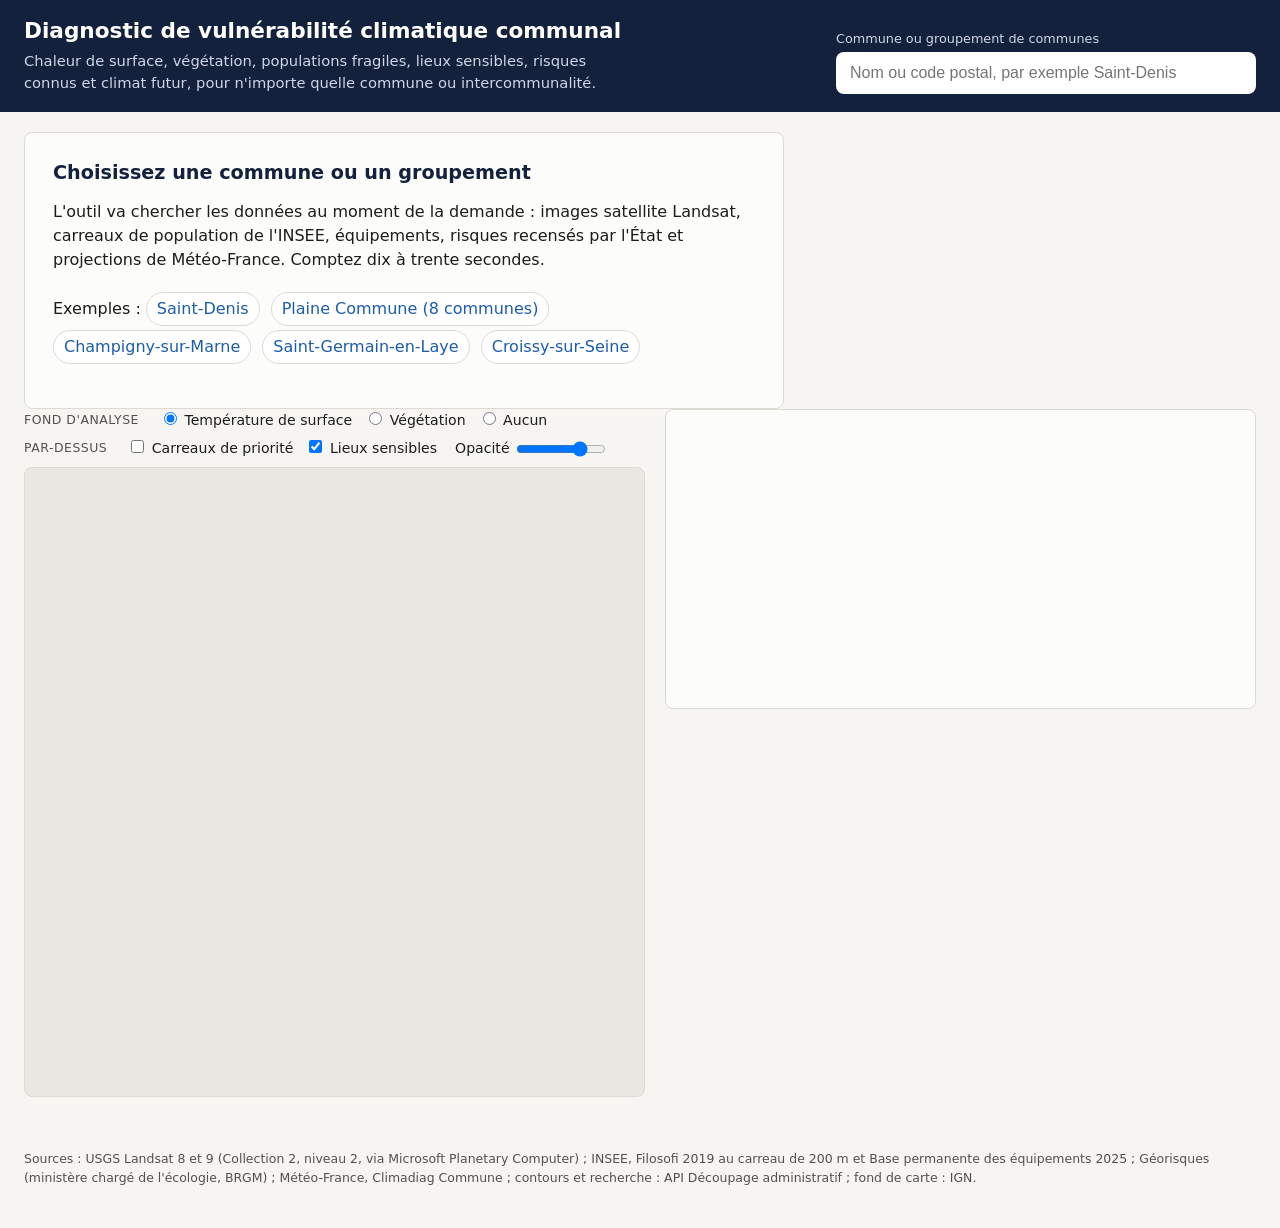
==== docs/index.html @ 37da2194 "Diagnostic de vulnérabilité climatique communal : site statique pour toute commune ou intercommunali" ====
<!doctype html>
<html lang="fr">
<head>
<meta charset="utf-8">
<meta name="viewport" content="width=device-width, initial-scale=1">
<title>Diagnostic de vulnérabilité climatique communal</title>
<meta name="description" content="Tapez le nom d'une commune : carte et fiche croisant chaleur de surface, végétation, populations fragiles, lieux sensibles, risques connus et climat futur.">
<link rel="icon" href="data:image/svg+xml,%3Csvg xmlns='http://www.w3.org/2000/svg' viewBox='0 0 32 32'%3E%3Crect width='32' height='32' rx='6' fill='%2314213d'/%3E%3Ccircle cx='16' cy='16' r='7' fill='%23e5806f'/%3E%3C/svg%3E">
<link rel="stylesheet" href="vendor/leaflet.css">
<link rel="stylesheet" href="style.css">
</head>
<body>

<header class="bandeau">
  <div class="bandeau-titre">
    <h1>Diagnostic de vulnérabilité climatique communal</h1>
    <p>Chaleur de surface, végétation, populations fragiles, lieux sensibles, risques connus et climat futur, pour n'importe quelle commune ou intercommunalité.</p>
  </div>
  <form class="recherche" id="recherche" autocomplete="off" role="search">
    <label for="champ">Commune ou groupement de communes</label>
    <div class="recherche-champ">
      <input id="champ" type="search" placeholder="Nom ou code postal, par exemple Saint-Denis" aria-controls="propositions" aria-autocomplete="list">
      <ul id="propositions" class="propositions" role="listbox" hidden></ul>
    </div>
  </form>
</header>

<main>
  <section class="accueil" id="accueil">
    <h2>Choisissez une commune ou un groupement</h2>
    <p>L'outil va chercher les données au moment de la demande : images satellite Landsat, carreaux de population de l'INSEE, équipements, risques recensés par l'État et projections de Météo-France. Comptez dix à trente secondes.</p>
    <p class="exemples">Exemples :
      <a href="#93066">Saint-Denis</a>
      <a href="#g200057867">Plaine Commune (8 communes)</a>
      <a href="#94017">Champigny-sur-Marne</a>
      <a href="#78551">Saint-Germain-en-Laye</a>
      <a href="#78190">Croissy-sur-Seine</a>
    </p>
  </section>

  <section class="resultat" id="resultat" hidden>
    <div class="colonne-carte">
      <div class="carte-outils" id="carte-outils">
        <fieldset>
          <legend>Fond d'analyse</legend>
          <label><input type="radio" name="fond" value="lst" checked> Température de surface</label>
          <label><input type="radio" name="fond" value="ndvi"> Végétation</label>
          <label><input type="radio" name="fond" value="aucun"> Aucun</label>
        </fieldset>
        <fieldset>
          <legend>Par-dessus</legend>
          <label><input type="checkbox" id="voir-carreaux"> Carreaux de priorité</label>
          <label><input type="checkbox" id="voir-sites" checked> Lieux sensibles</label>
        </fieldset>
        <label class="opacite">Opacité <input type="range" id="opacite" min="20" max="100" value="80"></label>
      </div>
      <div id="carte" class="carte"></div>
      <div class="legende" id="legende"></div>
    </div>

    <article class="fiche" id="fiche">
      <div class="etat" id="etat" aria-live="polite"></div>
      <div id="fiche-contenu"></div>
    </article>
  </section>
</main>

<footer class="pied">
  <p>Sources : USGS Landsat 8 et 9 (Collection 2, niveau 2, via Microsoft Planetary Computer) ; INSEE, Filosofi 2019 au carreau de 200 m et Base permanente des équipements 2025 ; Géorisques (ministère chargé de l'écologie, BRGM) ; Météo-France, Climadiag Commune ; contours et recherche : API Découpage administratif ; fond de carte : IGN.</p>
</footer>

<script src="vendor/leaflet.js"></script>
<script src="vendor/proj4.js"></script>
<script src="vendor/geotiff.js"></script>
<script src="app.js"></script>
</body>
</html>
---- docs/vendor/leaflet.css ----
/* required styles */

.leaflet-pane,
.leaflet-tile,
.leaflet-marker-icon,
.leaflet-marker-shadow,
.leaflet-tile-container,
.leaflet-pane > svg,
.leaflet-pane > canvas,
.leaflet-zoom-box,
.leaflet-image-layer,
.leaflet-layer {
	position: absolute;
	left: 0;
	top: 0;
	}
.leaflet-container {
	overflow: hidden;
	}
.leaflet-tile,
.leaflet-marker-icon,
.leaflet-marker-shadow {
	-webkit-user-select: none;
	   -moz-user-select: none;
	        user-select: none;
	  -webkit-user-drag: none;
	}
/* Prevents IE11 from highlighting tiles in blue */
.leaflet-tile::selection {
	background: transparent;
}
/* Safari renders non-retina tile on retina better with this, but Chrome is worse */
.leaflet-safari .leaflet-tile {
	image-rendering: -webkit-optimize-contrast;
	}
/* hack that prevents hw layers "stretching" when loading new tiles */
.leaflet-safari .leaflet-tile-container {
	width: 1600px;
	height: 1600px;
	-webkit-transform-origin: 0 0;
	}
.leaflet-marker-icon,
.leaflet-marker-shadow {
	display: block;
	}
/* .leaflet-container svg: reset svg max-width decleration shipped in Joomla! (joomla.org) 3.x */
/* .leaflet-container img: map is broken in FF if you have max-width: 100% on tiles */
.leaflet-container .leaflet-overlay-pane svg {
	max-width: none !important;
	max-height: none !important;
	}
.leaflet-container .leaflet-marker-pane img,
.leaflet-container .leaflet-shadow-pane img,
.leaflet-container .leaflet-tile-pane img,
.leaflet-container img.leaflet-image-layer,
.leaflet-container .leaflet-tile {
	max-width: none !important;
	max-height: none !important;
	width: auto;
	padding: 0;
	}

.leaflet-container img.leaflet-tile {
	/* See: https://bugs.chromium.org/p/chromium/issues/detail?id=600120 */
	mix-blend-mode: plus-lighter;
}

.leaflet-container.leaflet-touch-zoom {
	-ms-touch-action: pan-x pan-y;
	touch-action: pan-x pan-y;
	}
.leaflet-container.leaflet-touch-drag {
	-ms-touch-action: pinch-zoom;
	/* Fallback for FF which doesn't support pinch-zoom */
	touch-action: none;
	touch-action: pinch-zoom;
}
.leaflet-container.leaflet-touch-drag.leaflet-touch-zoom {
	-ms-touch-action: none;
	touch-action: none;
}
.leaflet-container {
	-webkit-tap-highlight-color: transparent;
}
.leaflet-container a {
	-webkit-tap-highlight-color: rgba(51, 181, 229, 0.4);
}
.leaflet-tile {
	filter: inherit;
	visibility: hidden;
	}
.leaflet-tile-loaded {
	visibility: inherit;
	}
.leaflet-zoom-box {
	width: 0;
	height: 0;
	-moz-box-sizing: border-box;
	     box-sizing: border-box;
	z-index: 800;
	}
/* workaround for https://bugzilla.mozilla.org/show_bug.cgi?id=888319 */
.leaflet-overlay-pane svg {
	-moz-user-select: none;
	}

.leaflet-pane         { z-index: 400; }

.leaflet-tile-pane    { z-index: 200; }
.leaflet-overlay-pane { z-index: 400; }
.leaflet-shadow-pane  { z-index: 500; }
.leaflet-marker-pane  { z-index: 600; }
.leaflet-tooltip-pane   { z-index: 650; }
.leaflet-popup-pane   { z-index: 700; }

.leaflet-map-pane canvas { z-index: 100; }
.leaflet-map-pane svg    { z-index: 200; }

.leaflet-vml-shape {
	width: 1px;
	height: 1px;
	}
.lvml {
	behavior: url(#default#VML);
	display: inline-block;
	position: absolute;
	}


/* control positioning */

.leaflet-control {
	position: relative;
	z-index: 800;
	pointer-events: visiblePainted; /* IE 9-10 doesn't have auto */
	pointer-events: auto;
	}
.leaflet-top,
.leaflet-bottom {
	position: absolute;
	z-index: 1000;
	pointer-events: none;
	}
.leaflet-top {
	top: 0;
	}
.leaflet-right {
	right: 0;
	}
.leaflet-bottom {
	bottom: 0;
	}
.leaflet-left {
	left: 0;
	}
.leaflet-control {
	float: left;
	clear: both;
	}
.leaflet-right .leaflet-control {
	float: right;
	}
.leaflet-top .leaflet-control {
	margin-top: 10px;
	}
.leaflet-bottom .leaflet-control {
	margin-bottom: 10px;
	}
.leaflet-left .leaflet-control {
	margin-left: 10px;
	}
.leaflet-right .leaflet-control {
	margin-right: 10px;
	}


/* zoom and fade animations */

.leaflet-fade-anim .leaflet-popup {
	opacity: 0;
	-webkit-transition: opacity 0.2s linear;
	   -moz-transition: opacity 0.2s linear;
	        transition: opacity 0.2s linear;
	}
.leaflet-fade-anim .leaflet-map-pane .leaflet-popup {
	opacity: 1;
	}
.leaflet-zoom-animated {
	-webkit-transform-origin: 0 0;
	    -ms-transform-origin: 0 0;
	        transform-origin: 0 0;
	}
svg.leaflet-zoom-animated {
	will-change: transform;
}

.leaflet-zoom-anim .leaflet-zoom-animated {
	-webkit-transition: -webkit-transform 0.25s cubic-bezier(0,0,0.25,1);
	   -moz-transition:    -moz-transform 0.25s cubic-bezier(0,0,0.25,1);
	        transition:         transform 0.25s cubic-bezier(0,0,0.25,1);
	}
.leaflet-zoom-anim .leaflet-tile,
.leaflet-pan-anim .leaflet-tile {
	-webkit-transition: none;
	   -moz-transition: none;
	        transition: none;
	}

.leaflet-zoom-anim .leaflet-zoom-hide {
	visibility: hidden;
	}


/* cursors */

.leaflet-interactive {
	cursor: pointer;
	}
.leaflet-grab {
	cursor: -webkit-grab;
	cursor:    -moz-grab;
	cursor:         grab;
	}
.leaflet-crosshair,
.leaflet-crosshair .leaflet-interactive {
	cursor: crosshair;
	}
.leaflet-popup-pane,
.leaflet-control {
	cursor: auto;
	}
.leaflet-dragging .leaflet-grab,
.leaflet-dragging .leaflet-grab .leaflet-interactive,
.leaflet-dragging .leaflet-marker-draggable {
	cursor: move;
	cursor: -webkit-grabbing;
	cursor:    -moz-grabbing;
	cursor:         grabbing;
	}

/* marker & overlays interactivity */
.leaflet-marker-icon,
.leaflet-marker-shadow,
.leaflet-image-layer,
.leaflet-pane > svg path,
.leaflet-tile-container {
	pointer-events: none;
	}

.leaflet-marker-icon.leaflet-interactive,
.leaflet-image-layer.leaflet-interactive,
.leaflet-pane > svg path.leaflet-interactive,
svg.leaflet-image-layer.leaflet-interactive path {
	pointer-events: visiblePainted; /* IE 9-10 doesn't have auto */
	pointer-events: auto;
	}

/* visual tweaks */

.leaflet-container {
	background: #ddd;
	outline-offset: 1px;
	}
.leaflet-container a {
	color: #0078A8;
	}
.leaflet-zoom-box {
	border: 2px dotted #38f;
	background: rgba(255,255,255,0.5);
	}


/* general typography */
.leaflet-container {
	font-family: "Helvetica Neue", Arial, Helvetica, sans-serif;
	font-size: 12px;
	font-size: 0.75rem;
	line-height: 1.5;
	}


/* general toolbar styles */

.leaflet-bar {
	box-shadow: 0 1px 5px rgba(0,0,0,0.65);
	border-radius: 4px;
	}
.leaflet-bar a {
	background-color: #fff;
	border-bottom: 1px solid #ccc;
	width: 26px;
	height: 26px;
	line-height: 26px;
	display: block;
	text-align: center;
	text-decoration: none;
	color: black;
	}
.leaflet-bar a,
.leaflet-control-layers-toggle {
	background-position: 50% 50%;
	background-repeat: no-repeat;
	display: block;
	}
.leaflet-bar a:hover,
.leaflet-bar a:focus {
	background-color: #f4f4f4;
	}
.leaflet-bar a:first-child {
	border-top-left-radius: 4px;
	border-top-right-radius: 4px;
	}
.leaflet-bar a:last-child {
	border-bottom-left-radius: 4px;
	border-bottom-right-radius: 4px;
	border-bottom: none;
	}
.leaflet-bar a.leaflet-disabled {
	cursor: default;
	background-color: #f4f4f4;
	color: #bbb;
	}

.leaflet-touch .leaflet-bar a {
	width: 30px;
	height: 30px;
	line-height: 30px;
	}
.leaflet-touch .leaflet-bar a:first-child {
	border-top-left-radius: 2px;
	border-top-right-radius: 2px;
	}
.leaflet-touch .leaflet-bar a:last-child {
	border-bottom-left-radius: 2px;
	border-bottom-right-radius: 2px;
	}

/* zoom control */

.leaflet-control-zoom-in,
.leaflet-control-zoom-out {
	font: bold 18px 'Lucida Console', Monaco, monospace;
	text-indent: 1px;
	}

.leaflet-touch .leaflet-control-zoom-in, .leaflet-touch .leaflet-control-zoom-out  {
	font-size: 22px;
	}


/* layers control */

.leaflet-control-layers {
	box-shadow: 0 1px 5px rgba(0,0,0,0.4);
	background: #fff;
	border-radius: 5px;
	}
.leaflet-control-layers-toggle {
	background-image: url(images/layers.png);
	width: 36px;
	height: 36px;
	}
.leaflet-retina .leaflet-control-layers-toggle {
	background-image: url(images/layers-2x.png);
	background-size: 26px 26px;
	}
.leaflet-touch .leaflet-control-layers-toggle {
	width: 44px;
	height: 44px;
	}
.leaflet-control-layers .leaflet-control-layers-list,
.leaflet-control-layers-expanded .leaflet-control-layers-toggle {
	display: none;
	}
.leaflet-control-layers-expanded .leaflet-control-layers-list {
	display: block;
	position: relative;
	}
.leaflet-control-layers-expanded {
	padding: 6px 10px 6px 6px;
	color: #333;
	background: #fff;
	}
.leaflet-control-layers-scrollbar {
	overflow-y: scroll;
	overflow-x: hidden;
	padding-right: 5px;
	}
.leaflet-control-layers-selector {
	margin-top: 2px;
	position: relative;
	top: 1px;
	}
.leaflet-control-layers label {
	display: block;
	font-size: 13px;
	font-size: 1.08333em;
	}
.leaflet-control-layers-separator {
	height: 0;
	border-top: 1px solid #ddd;
	margin: 5px -10px 5px -6px;
	}

/* Default icon URLs */
.leaflet-default-icon-path { /* used only in path-guessing heuristic, see L.Icon.Default */
	background-image: url(images/marker-icon.png);
	}


/* attribution and scale controls */

.leaflet-container .leaflet-control-attribution {
	background: #fff;
	background: rgba(255, 255, 255, 0.8);
	margin: 0;
	}
.leaflet-control-attribution,
.leaflet-control-scale-line {
	padding: 0 5px;
	color: #333;
	line-height: 1.4;
	}
.leaflet-control-attribution a {
	text-decoration: none;
	}
.leaflet-control-attribution a:hover,
.leaflet-control-attribution a:focus {
	text-decoration: underline;
	}
.leaflet-attribution-flag {
	display: inline !important;
	vertical-align: baseline !important;
	width: 1em;
	height: 0.6669em;
	}
.leaflet-left .leaflet-control-scale {
	margin-left: 5px;
	}
.leaflet-bottom .leaflet-control-scale {
	margin-bottom: 5px;
	}
.leaflet-control-scale-line {
	border: 2px solid #777;
	border-top: none;
	line-height: 1.1;
	padding: 2px 5px 1px;
	white-space: nowrap;
	-moz-box-sizing: border-box;
	     box-sizing: border-box;
	background: rgba(255, 255, 255, 0.8);
	text-shadow: 1px 1px #fff;
	}
.leaflet-control-scale-line:not(:first-child) {
	border-top: 2px solid #777;
	border-bottom: none;
	margin-top: -2px;
	}
.leaflet-control-scale-line:not(:first-child):not(:last-child) {
	border-bottom: 2px solid #777;
	}

.leaflet-touch .leaflet-control-attribution,
.leaflet-touch .leaflet-control-layers,
.leaflet-touch .leaflet-bar {
	box-shadow: none;
	}
.leaflet-touch .leaflet-control-layers,
.leaflet-touch .leaflet-bar {
	border: 2px solid rgba(0,0,0,0.2);
	background-clip: padding-box;
	}


/* popup */

.leaflet-popup {
	position: absolute;
	text-align: center;
	margin-bottom: 20px;
	}
.leaflet-popup-content-wrapper {
	padding: 1px;
	text-align: left;
	border-radius: 12px;
	}
.leaflet-popup-content {
	margin: 13px 24px 13px 20px;
	line-height: 1.3;
	font-size: 13px;
	font-size: 1.08333em;
	min-height: 1px;
	}
.leaflet-popup-content p {
	margin: 17px 0;
	margin: 1.3em 0;
	}
.leaflet-popup-tip-container {
	width: 40px;
	height: 20px;
	position: absolute;
	left: 50%;
	margin-top: -1px;
	margin-left: -20px;
	overflow: hidden;
	pointer-events: none;
	}
.leaflet-popup-tip {
	width: 17px;
	height: 17px;
	padding: 1px;

	margin: -10px auto 0;
	pointer-events: auto;

	-webkit-transform: rotate(45deg);
	   -moz-transform: rotate(45deg);
	    -ms-transform: rotate(45deg);
	        transform: rotate(45deg);
	}
.leaflet-popup-content-wrapper,
.leaflet-popup-tip {
	background: white;
	color: #333;
	box-shadow: 0 3px 14px rgba(0,0,0,0.4);
	}
.leaflet-container a.leaflet-popup-close-button {
	position: absolute;
	top: 0;
	right: 0;
	border: none;
	text-align: center;
	width: 24px;
	height: 24px;
	font: 16px/24px Tahoma, Verdana, sans-serif;
	color: #757575;
	text-decoration: none;
	background: transparent;
	}
.leaflet-container a.leaflet-popup-close-button:hover,
.leaflet-container a.leaflet-popup-close-button:focus {
	color: #585858;
	}
.leaflet-popup-scrolled {
	overflow: auto;
	}

.leaflet-oldie .leaflet-popup-content-wrapper {
	-ms-zoom: 1;
	}
.leaflet-oldie .leaflet-popup-tip {
	width: 24px;
	margin: 0 auto;

	-ms-filter: "progid:DXImageTransform.Microsoft.Matrix(M11=0.70710678, M12=0.70710678, M21=-0.70710678, M22=0.70710678)";
	filter: progid:DXImageTransform.Microsoft.Matrix(M11=0.70710678, M12=0.70710678, M21=-0.70710678, M22=0.70710678);
	}

.leaflet-oldie .leaflet-control-zoom,
.leaflet-oldie .leaflet-control-layers,
.leaflet-oldie .leaflet-popup-content-wrapper,
.leaflet-oldie .leaflet-popup-tip {
	border: 1px solid #999;
	}


/* div icon */

.leaflet-div-icon {
	background: #fff;
	border: 1px solid #666;
	}


/* Tooltip */
/* Base styles for the element that has a tooltip */
.leaflet-tooltip {
	position: absolute;
	padding: 6px;
	background-color: #fff;
	border: 1px solid #fff;
	border-radius: 3px;
	color: #222;
	white-space: nowrap;
	-webkit-user-select: none;
	-moz-user-select: none;
	-ms-user-select: none;
	user-select: none;
	pointer-events: none;
	box-shadow: 0 1px 3px rgba(0,0,0,0.4);
	}
.leaflet-tooltip.leaflet-interactive {
	cursor: pointer;
	pointer-events: auto;
	}
.leaflet-tooltip-top:before,
.leaflet-tooltip-bottom:before,
.leaflet-tooltip-left:before,
.leaflet-tooltip-right:before {
	position: absolute;
	pointer-events: none;
	border: 6px solid transparent;
	background: transparent;
	content: "";
	}

/* Directions */

.leaflet-tooltip-bottom {
	margin-top: 6px;
}
.leaflet-tooltip-top {
	margin-top: -6px;
}
.leaflet-tooltip-bottom:before,
.leaflet-tooltip-top:before {
	left: 50%;
	margin-left: -6px;
	}
.leaflet-tooltip-top:before {
	bottom: 0;
	margin-bottom: -12px;
	border-top-color: #fff;
	}
.leaflet-tooltip-bottom:before {
	top: 0;
	margin-top: -12px;
	margin-left: -6px;
	border-bottom-color: #fff;
	}
.leaflet-tooltip-left {
	margin-left: -6px;
}
.leaflet-tooltip-right {
	margin-left: 6px;
}
.leaflet-tooltip-left:before,
.leaflet-tooltip-right:before {
	top: 50%;
	margin-top: -6px;
	}
.leaflet-tooltip-left:before {
	right: 0;
	margin-right: -12px;
	border-left-color: #fff;
	}
.leaflet-tooltip-right:before {
	left: 0;
	margin-left: -12px;
	border-right-color: #fff;
	}

/* Printing */

@media print {
	/* Prevent printers from removing background-images of controls. */
	.leaflet-control {
		-webkit-print-color-adjust: exact;
		print-color-adjust: exact;
		}
	}
---- docs/style.css ----
:root {
  --fond: #f6f5f1;
  --surface: #fcfcfb;
  --encre: #14213d;
  --texte: #1c1c1a;
  --texte-2: #52514e;
  --trait: #dcdad3;
  --accent: #1c5cab;
  --alerte: #a33a12;
  --rayon: 8px;
}

* { box-sizing: border-box; }
html { font-size: 16px; }
body {
  margin: 0;
  background: var(--fond);
  color: var(--texte);
  font-family: "Segoe UI", system-ui, -apple-system, Roboto, "Helvetica Neue", Arial, sans-serif;
  line-height: 1.5;
}
h1, h2, h3 { color: var(--encre); line-height: 1.2; margin: 0; }
a { color: var(--accent); }

.bandeau {
  background: var(--encre);
  color: #fff;
  padding: 18px 24px;
  display: grid;
  grid-template-columns: minmax(0, 1fr) minmax(280px, 420px);
  gap: 20px;
  align-items: end;
}
.bandeau h1 { color: #fff; font-size: 1.35rem; }
.bandeau p { margin: 6px 0 0; color: #cfd6e6; font-size: .92rem; max-width: 62ch; }
.recherche label { display: block; font-size: .8rem; color: #cfd6e6; margin-bottom: 4px; }
.recherche-champ { position: relative; }
.recherche input {
  width: 100%; padding: 10px 12px; font-size: 1rem;
  border: 2px solid transparent; border-radius: var(--rayon); background: #fff; color: var(--texte);
}
.recherche input:focus { outline: none; border-color: #86b6ef; }
.propositions {
  position: absolute; z-index: 1200; left: 0; right: 0; top: calc(100% + 4px);
  margin: 0; padding: 4px; list-style: none;
  background: #fff; color: var(--texte); border: 1px solid var(--trait); border-radius: var(--rayon);
  box-shadow: 0 8px 24px rgba(20, 33, 61, .18); max-height: 320px; overflow: auto;
}
.propositions li { padding: 8px 10px; border-radius: 6px; cursor: pointer; display: flex; justify-content: space-between; gap: 12px; }
.propositions li small { color: var(--texte-2); white-space: nowrap; }
.propositions li[aria-selected="true"], .propositions li:hover { background: #e7eefb; }

main { padding: 20px 24px 32px; max-width: 1500px; margin: 0 auto; }
.accueil { background: var(--surface); border: 1px solid var(--trait); border-radius: var(--rayon); padding: 28px; max-width: 760px; }
.accueil h2 { font-size: 1.2rem; margin-bottom: 8px; }
.exemples a { display: inline-block; margin: 4px 6px 0 0; padding: 4px 10px; border: 1px solid var(--trait); border-radius: 999px; text-decoration: none; background: #fff; }
.exemples a:hover { border-color: var(--accent); }

.resultat { display: grid; grid-template-columns: minmax(0, 1.05fr) minmax(0, 1fr); gap: 20px; align-items: start; }
.colonne-carte { position: sticky; top: 12px; }
.carte { height: min(70vh, 720px); min-height: 380px; border: 1px solid var(--trait); border-radius: var(--rayon); background: #e9e7e1; }
.carte-outils { display: flex; flex-wrap: wrap; gap: 6px 18px; align-items: center; margin-bottom: 8px; font-size: .88rem; }
.carte-outils fieldset { border: 0; margin: 0; padding: 0; display: flex; flex-wrap: wrap; gap: 4px 12px; align-items: center; }
.carte-outils legend { float: left; margin-right: 8px; padding: 0; color: var(--texte-2); font-size: .78rem; text-transform: uppercase; letter-spacing: .04em; }
.carte-outils label { white-space: nowrap; }
.opacite input { vertical-align: middle; width: 90px; }

.legende { display: flex; flex-wrap: wrap; gap: 8px 24px; margin-top: 8px; font-size: .8rem; color: var(--texte-2); }
.legende .bloc { min-width: 200px; }
.legende .titre { color: var(--texte); font-weight: 600; margin-bottom: 3px; }
.legende .rampe { height: 10px; border-radius: 3px; border: 1px solid var(--trait); }
.legende .bornes { display: flex; justify-content: space-between; margin-top: 2px; }
.legende .classes { display: flex; gap: 2px; }
.legende .classes span { flex: 1; height: 10px; border-radius: 2px; }
.legende .puces { display: flex; gap: 12px; flex-wrap: wrap; align-items: center; }
.puce { display: inline-flex; align-items: center; justify-content: center; width: 18px; height: 18px; border-radius: 50%; background: var(--encre); color: #fff; font-size: 10px; font-weight: 700; border: 2px solid #fff; box-shadow: 0 0 0 1px rgba(20,33,61,.45); }
.puce.creche { border-radius: 4px; }
.puce.ehpad { border-radius: 50% 50% 4px 4px; }
.puce.chaud { background: var(--alerte); }
.leaflet-div-icon.site { background: none; border: 0; }

.fiche { background: var(--surface); border: 1px solid var(--trait); border-radius: var(--rayon); padding: 22px 24px; min-height: 300px; }
.fiche h2 { font-size: 1.45rem; }
.fiche h3 { font-size: 1.02rem; margin: 26px 0 8px; padding-top: 16px; border-top: 1px solid var(--trait); }
.fiche .sous-titre { color: var(--texte-2); margin: 4px 0 0; font-size: .92rem; }
.fiche p { margin: 8px 0; }
.fiche .note { color: var(--texte-2); font-size: .85rem; }
.fiche .actions { display: flex; flex-wrap: wrap; gap: 8px; margin-top: 14px; }
button, .bouton {
  font: inherit; font-size: .88rem; padding: 7px 12px; border-radius: 6px; cursor: pointer;
  border: 1px solid var(--trait); background: #fff; color: var(--encre); text-decoration: none;
}
button:hover, .bouton:hover { border-color: var(--accent); }
button:focus-visible, a:focus-visible, input:focus-visible { outline: 2px solid var(--accent); outline-offset: 2px; }

.etat { font-size: .9rem; color: var(--texte-2); }
.etat ul { list-style: none; margin: 0 0 12px; padding: 10px 12px; background: #f1f0eb; border-radius: 6px; }
.etat li::before { content: "… "; }
.etat li.ok::before { content: "✓ "; color: #167048; }
.etat li.ko::before { content: "✗ "; color: var(--alerte); }
.etat li.ko { color: var(--alerte); }

.tuiles { display: grid; grid-template-columns: repeat(auto-fit, minmax(150px, 1fr)); gap: 10px; margin: 12px 0; }
.tuile { border: 1px solid var(--trait); border-radius: 6px; padding: 10px 12px; background: #fff; }
.tuile .valeur { font-size: 1.5rem; font-weight: 650; color: var(--encre); line-height: 1.15; }
.tuile .libelle { font-size: .8rem; color: var(--texte-2); margin-top: 2px; }

table { border-collapse: collapse; width: 100%; font-size: .86rem; margin: 8px 0; }
th, td { text-align: left; padding: 5px 8px; border-bottom: 1px solid var(--trait); vertical-align: top; }
th { font-weight: 600; color: var(--texte-2); font-size: .78rem; }
td.n, th.n { text-align: right; font-variant-numeric: tabular-nums; white-space: nowrap; }
td .fourchette { color: var(--texte-2); font-size: .76rem; display: block; }
.defile { max-height: 330px; overflow: auto; border: 1px solid var(--trait); border-radius: 6px; }
.defile table { margin: 0; }
.defile th { position: sticky; top: 0; background: #f1f0eb; }
.etiquette { display: inline-block; padding: 1px 7px; border-radius: 999px; font-size: .74rem; border: 1px solid var(--trait); background: #fff; white-space: nowrap; }
.etiquette.chaud { border-color: var(--alerte); color: var(--alerte); }
.liste-risques { display: flex; flex-wrap: wrap; gap: 6px; padding: 0; margin: 8px 0; list-style: none; }
.liste-risques li { border: 1px solid var(--trait); border-radius: 6px; padding: 3px 9px; font-size: .84rem; background: #fff; }

.tridents { display: grid; grid-template-columns: repeat(auto-fit, minmax(190px, 1fr)); gap: 10px; margin: 10px 0; }
.trident { border: 1px solid var(--trait); border-radius: 6px; padding: 10px; background: #fff; }
.trident .titre { font-size: .8rem; font-weight: 600; min-height: 2.4em; }
.trident svg { width: 100%; height: auto; display: block; }
.trident text { font-size: 11px; fill: var(--texte-2); font-family: inherit; }
.trident text.val { fill: var(--texte); font-weight: 600; }

.infobulle { font-size: .8rem; line-height: 1.35; }
.infobulle b { color: var(--encre); }

.pied { padding: 0 24px 28px; max-width: 1500px; margin: 0 auto; color: var(--texte-2); font-size: .78rem; }

@media (max-width: 980px) {
  .bandeau { grid-template-columns: 1fr; }
  .resultat { grid-template-columns: 1fr; }
  .colonne-carte { position: static; }
  .carte { height: 60vh; }
  main { padding: 14px 16px 24px; }
  .bandeau, .pied { padding-left: 16px; padding-right: 16px; }
}

@media print {
  body { background: #fff; }
  .recherche, .carte-outils, .actions, .etat, .leaflet-control-container { display: none !important; }
  .bandeau { background: #fff; color: #000; padding: 0 0 8px; display: block; }
  .bandeau h1 { color: #000; } .bandeau p { color: #333; }
  main { padding: 0; }
  .resultat { display: block; }
  .colonne-carte { position: static; break-inside: avoid; }
  .carte { height: 105mm; min-height: 0; }
  .fiche { border: 0; padding: 12px 0 0; }
  .defile { max-height: none; overflow: visible; border: 0; }
  h3, .tuiles, .tridents, tr { break-inside: avoid; }
}

/* Petits écrans : rien ne doit déborder en largeur. */
.resultat > * { min-width: 0; }
.fiche { overflow-wrap: break-word; }
.fiche > div > table { display: block; overflow-x: auto; }
.legende .bloc { flex: 1 1 220px; }
.legende .bornes { gap: 10px; }
@media (max-width: 520px) {
  .fiche { padding: 16px 14px; }
  .carte-outils label { white-space: normal; }
  th, td { padding: 5px 5px; }
}

th.n { white-space: normal; }
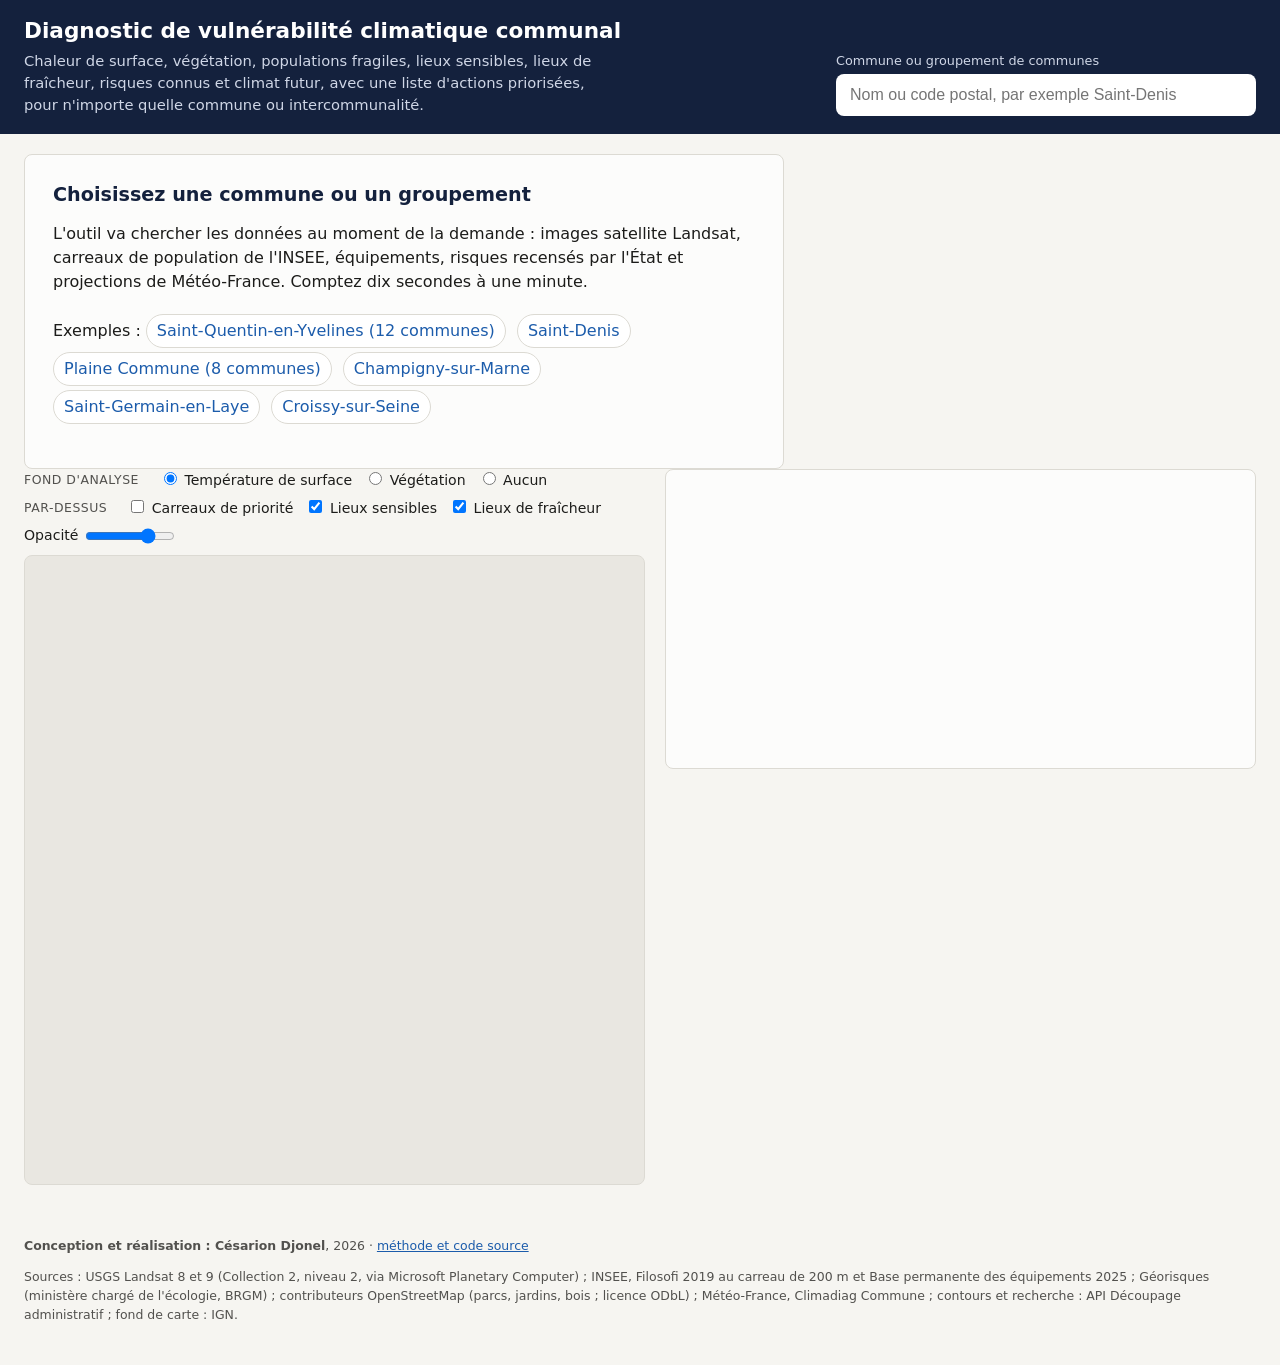
==== commit f5a86ce1: "Lieux de fraîcheur, actions priorisées exportables, signature ; exemple Saint-Quentin-en-Yvelines" ====
--- a/docs/index.html
+++ b/docs/index.html
@@ -4,7 +4,8 @@
 <meta charset="utf-8">
 <meta name="viewport" content="width=device-width, initial-scale=1">
 <title>Diagnostic de vulnérabilité climatique communal</title>
-<meta name="description" content="Tapez le nom d'une commune : carte et fiche croisant chaleur de surface, végétation, populations fragiles, lieux sensibles, risques connus et climat futur.">
+<meta name="description" content="Tapez le nom d'une commune : carte et fiche croisant chaleur de surface, végétation, populations fragiles, lieux sensibles, lieux de fraîcheur, risques connus et climat futur, avec une liste d'actions priorisées.">
+<meta name="author" content="Césarion Djonel">
 <link rel="icon" href="data:image/svg+xml,%3Csvg xmlns='http://www.w3.org/2000/svg' viewBox='0 0 32 32'%3E%3Crect width='32' height='32' rx='6' fill='%2314213d'/%3E%3Ccircle cx='16' cy='16' r='7' fill='%23e5806f'/%3E%3C/svg%3E">
 <link rel="stylesheet" href="vendor/leaflet.css">
 <link rel="stylesheet" href="style.css">
@@ -14,7 +15,7 @@
 <header class="bandeau">
   <div class="bandeau-titre">
     <h1>Diagnostic de vulnérabilité climatique communal</h1>
-    <p>Chaleur de surface, végétation, populations fragiles, lieux sensibles, risques connus et climat futur, pour n'importe quelle commune ou intercommunalité.</p>
+    <p>Chaleur de surface, végétation, populations fragiles, lieux sensibles, lieux de fraîcheur, risques connus et climat futur, avec une liste d'actions priorisées, pour n'importe quelle commune ou intercommunalité.</p>
   </div>
   <form class="recherche" id="recherche" autocomplete="off" role="search">
     <label for="champ">Commune ou groupement de communes</label>
@@ -28,8 +29,9 @@
 <main>
   <section class="accueil" id="accueil">
     <h2>Choisissez une commune ou un groupement</h2>
-    <p>L'outil va chercher les données au moment de la demande : images satellite Landsat, carreaux de population de l'INSEE, équipements, risques recensés par l'État et projections de Météo-France. Comptez dix à trente secondes.</p>
+    <p>L'outil va chercher les données au moment de la demande : images satellite Landsat, carreaux de population de l'INSEE, équipements, risques recensés par l'État et projections de Météo-France. Comptez dix secondes à une minute.</p>
     <p class="exemples">Exemples :
+      <a href="#g200058782">Saint-Quentin-en-Yvelines (12 communes)</a>
       <a href="#93066">Saint-Denis</a>
       <a href="#g200057867">Plaine Commune (8 communes)</a>
       <a href="#94017">Champigny-sur-Marne</a>
@@ -51,6 +53,7 @@
           <legend>Par-dessus</legend>
           <label><input type="checkbox" id="voir-carreaux"> Carreaux de priorité</label>
           <label><input type="checkbox" id="voir-sites" checked> Lieux sensibles</label>
+          <label><input type="checkbox" id="voir-frais" checked> Lieux de fraîcheur</label>
         </fieldset>
         <label class="opacite">Opacité <input type="range" id="opacite" min="20" max="100" value="80"></label>
       </div>
@@ -66,7 +69,8 @@
 </main>
 
 <footer class="pied">
-  <p>Sources : USGS Landsat 8 et 9 (Collection 2, niveau 2, via Microsoft Planetary Computer) ; INSEE, Filosofi 2019 au carreau de 200 m et Base permanente des équipements 2025 ; Géorisques (ministère chargé de l'écologie, BRGM) ; Météo-France, Climadiag Commune ; contours et recherche : API Découpage administratif ; fond de carte : IGN.</p>
+  <p><b>Conception et réalisation : Césarion Djonel</b>, 2026 · <a href="https://github.com/projetperso-spec/diagnostic-climat-communal">méthode et code source</a></p>
+  <p>Sources : USGS Landsat 8 et 9 (Collection 2, niveau 2, via Microsoft Planetary Computer) ; INSEE, Filosofi 2019 au carreau de 200 m et Base permanente des équipements 2025 ; Géorisques (ministère chargé de l'écologie, BRGM) ; contributeurs OpenStreetMap (parcs, jardins, bois ; licence ODbL) ; Météo-France, Climadiag Commune ; contours et recherche : API Découpage administratif ; fond de carte : IGN.</p>
 </footer>
 
 <script src="vendor/leaflet.js"></script>
--- a/docs/style.css
+++ b/docs/style.css
@@ -166,3 +166,17 @@
 }
 
 th.n { white-space: normal; }
+
+/* ---------- Actions et lieux de fraîcheur ---------- */
+.priorite { display: inline-block; min-width: 1.6em; text-align: center; font-weight: 650; border-radius: 4px; padding: 0 5px; border: 1px solid var(--trait); background: #fff; }
+.priorite.p1 { border-color: var(--alerte); color: var(--alerte); }
+.table-actions td { vertical-align: top; font-size: .86rem; }
+.defile.haut { max-height: 460px; }
+.etiquette.frais { border-color: #167048; color: #167048; }
+.legende .aplat { display: inline-block; width: 14px; height: 14px; border-radius: 3px; border: 1.5px solid #0e7a52; vertical-align: middle; margin-right: 4px; }
+@media print {
+  .defile.haut { max-height: none; }
+  .table-actions { font-size: .78rem; }
+}
+.table-actions .sous { display: block; margin-top: 3px; color: var(--texte-2); font-size: .78rem; }
+.table-actions td:nth-child(2) { width: 24%; }
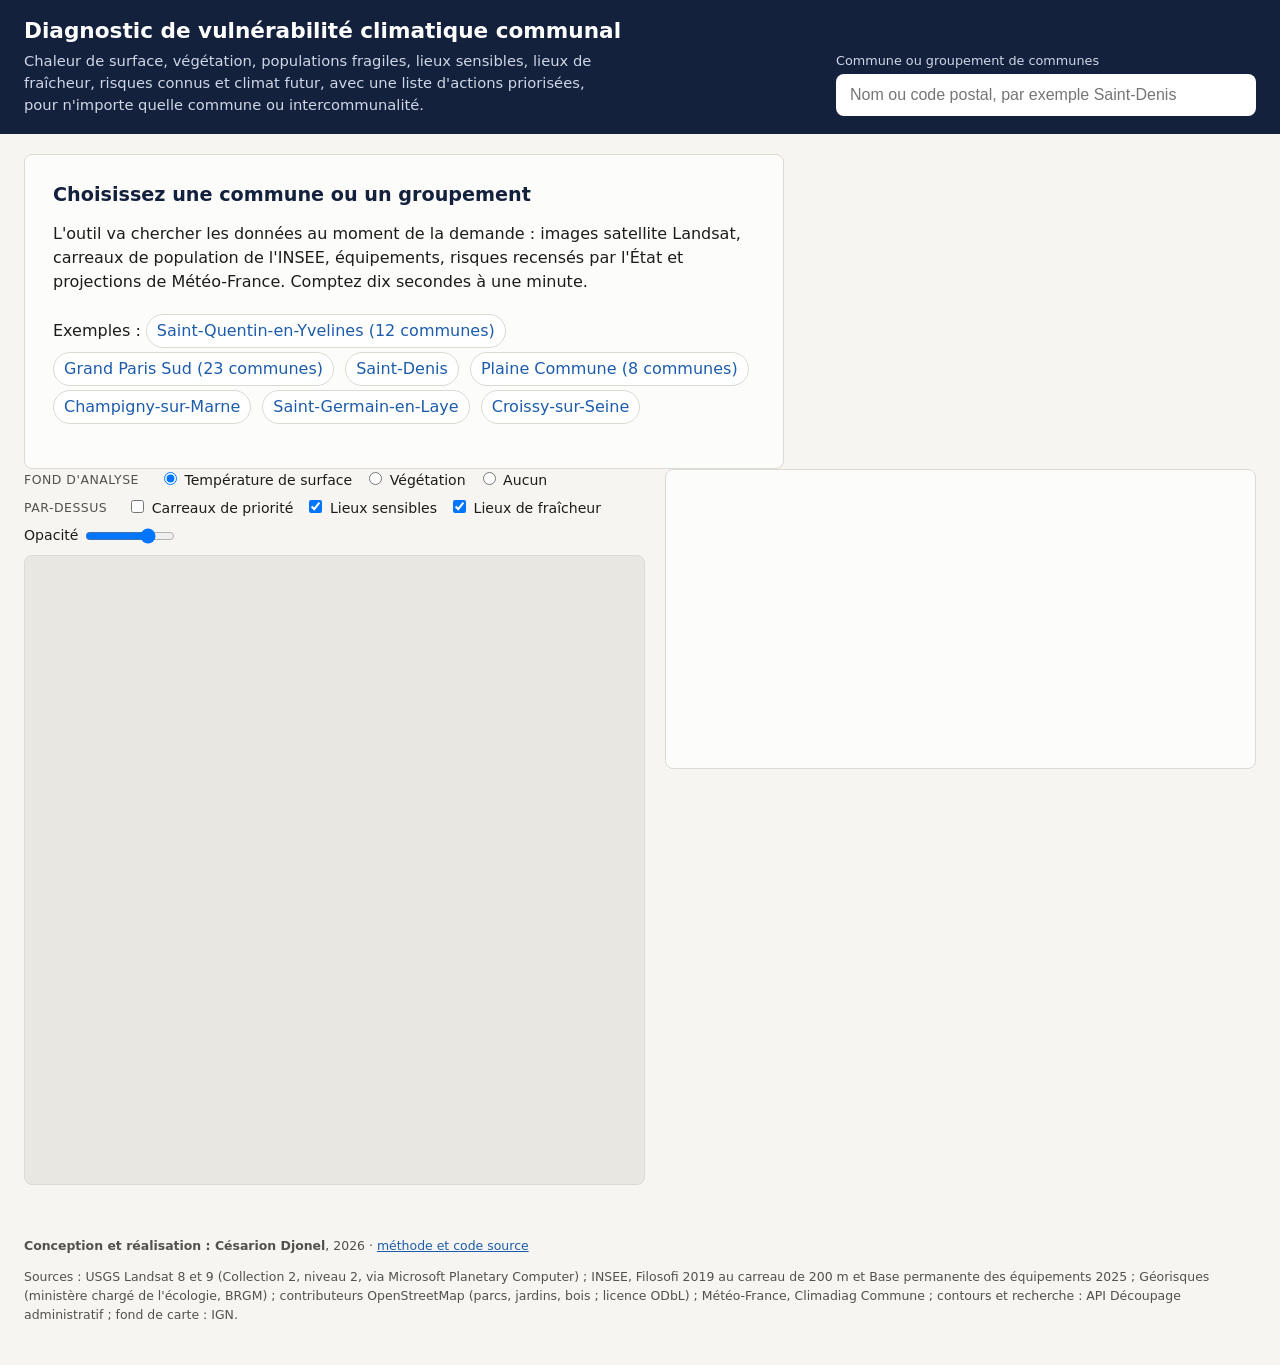
==== commit bf63c50a: "Grand Paris Sud : releve des lieux de fraicheur, exemple et adresse courte" ====
--- a/docs/index.html
+++ b/docs/index.html
@@ -32,6 +32,7 @@
     <p>L'outil va chercher les données au moment de la demande : images satellite Landsat, carreaux de population de l'INSEE, équipements, risques recensés par l'État et projections de Météo-France. Comptez dix secondes à une minute.</p>
     <p class="exemples">Exemples :
       <a href="#g200058782">Saint-Quentin-en-Yvelines (12 communes)</a>
+      <a href="#g200059228">Grand Paris Sud (23 communes)</a>
       <a href="#93066">Saint-Denis</a>
       <a href="#g200057867">Plaine Commune (8 communes)</a>
       <a href="#94017">Champigny-sur-Marne</a>
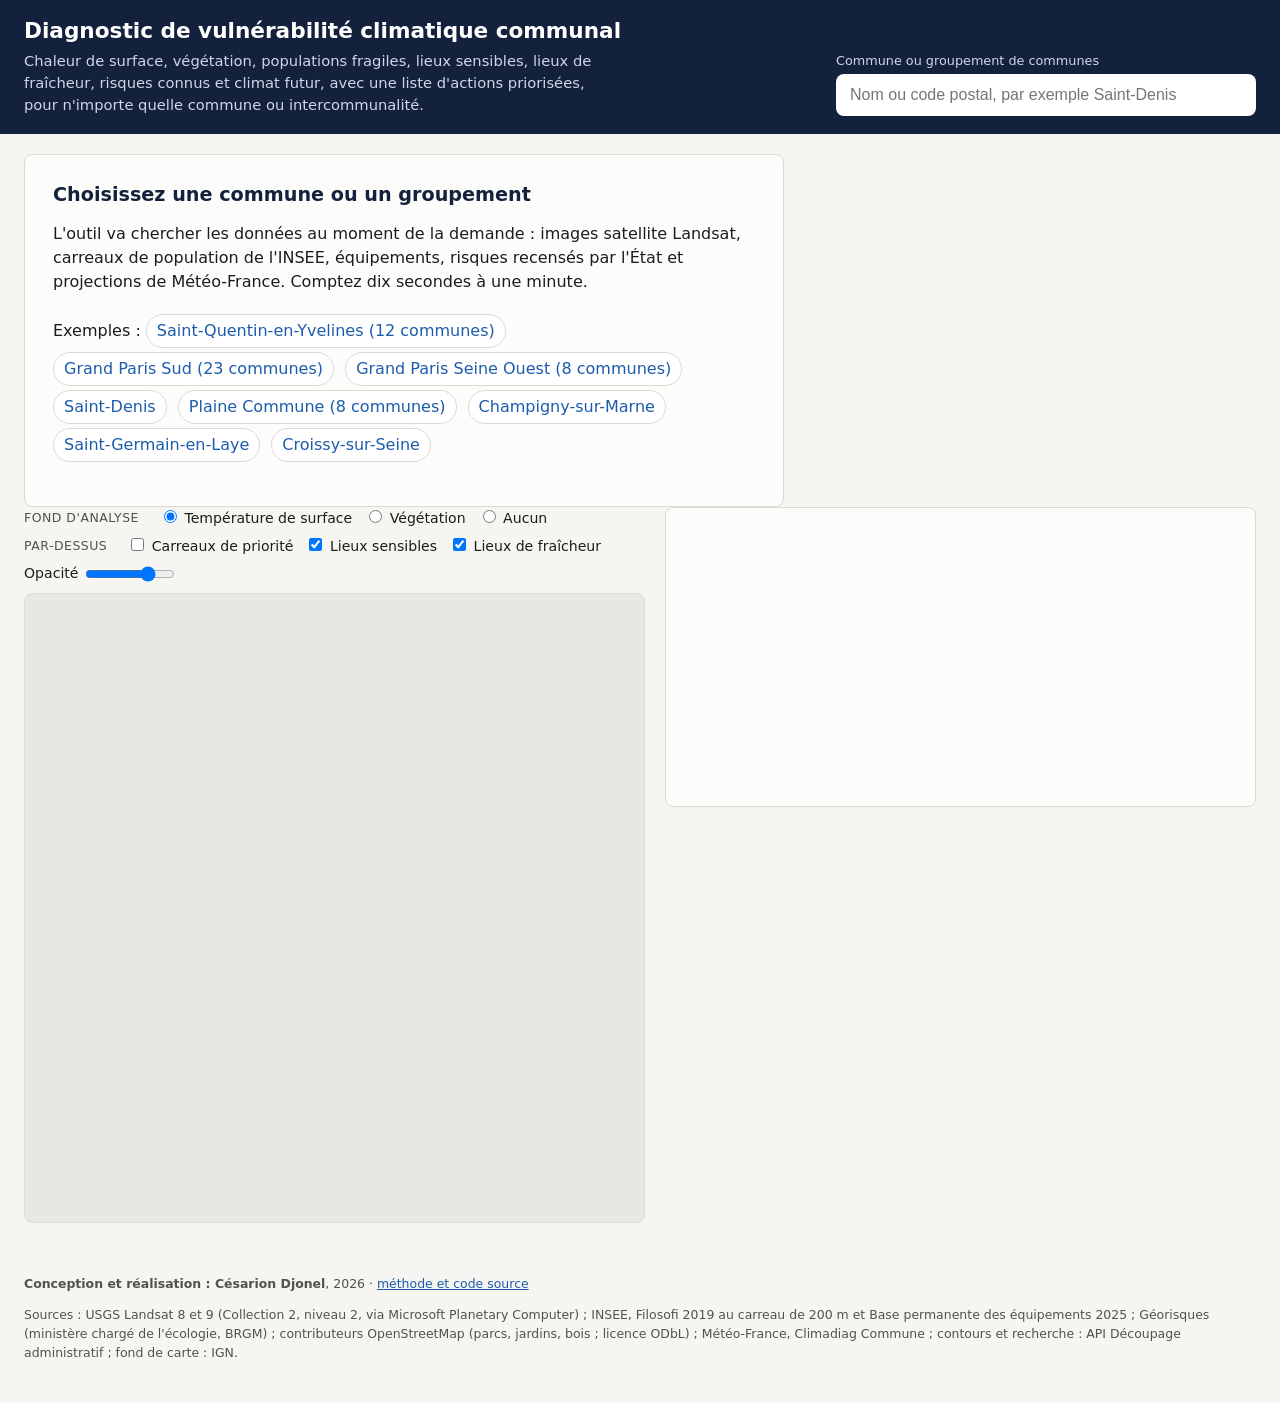
==== commit dcad437d: "Grand Paris Seine Ouest : releve des lieux de fraicheur, exemple et adresse courte" ====
--- a/docs/index.html
+++ b/docs/index.html
@@ -33,6 +33,7 @@
     <p class="exemples">Exemples :
       <a href="#g200058782">Saint-Quentin-en-Yvelines (12 communes)</a>
       <a href="#g200059228">Grand Paris Sud (23 communes)</a>
+      <a href="#g200057974">Grand Paris Seine Ouest (8 communes)</a>
       <a href="#93066">Saint-Denis</a>
       <a href="#g200057867">Plaine Commune (8 communes)</a>
       <a href="#94017">Champigny-sur-Marne</a>
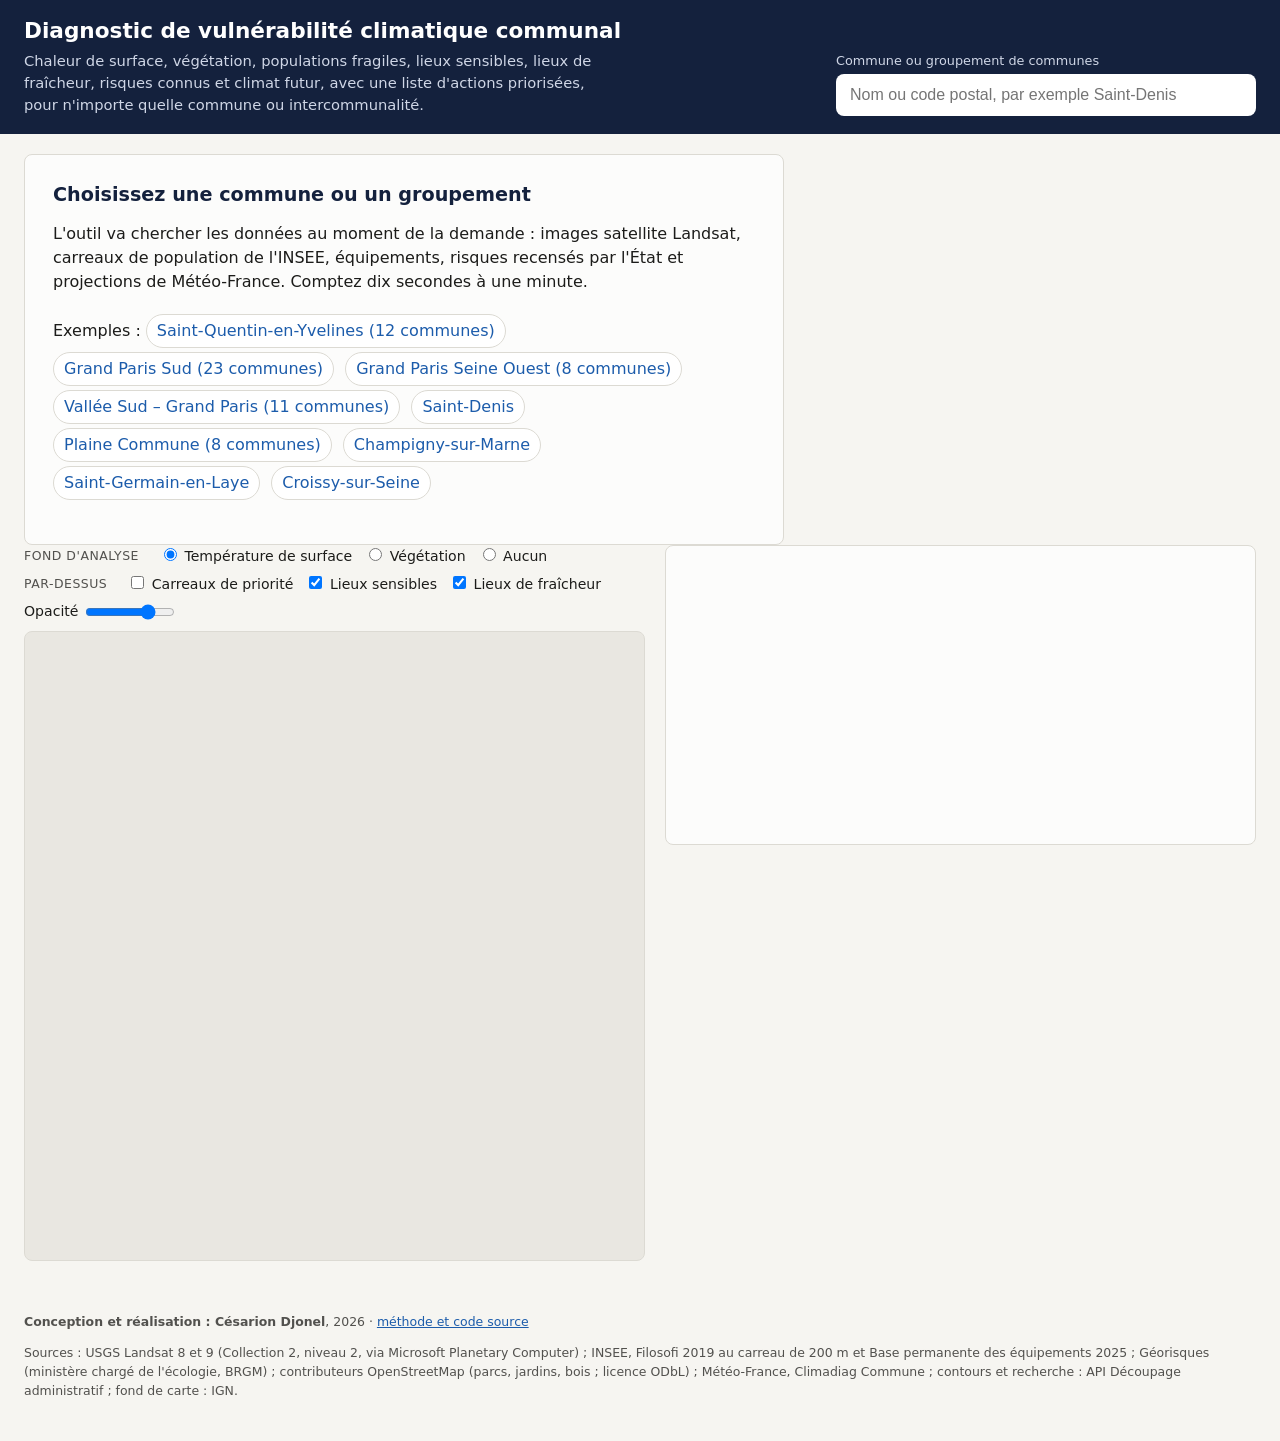
==== commit 026f031b: "Vallee Sud - Grand Paris : releve des lieux de fraicheur, exemple et adresse courte" ====
--- a/docs/index.html
+++ b/docs/index.html
@@ -34,6 +34,7 @@
       <a href="#g200058782">Saint-Quentin-en-Yvelines (12 communes)</a>
       <a href="#g200059228">Grand Paris Sud (23 communes)</a>
       <a href="#g200057974">Grand Paris Seine Ouest (8 communes)</a>
+      <a href="#g200057966">Vallée Sud – Grand Paris (11 communes)</a>
       <a href="#93066">Saint-Denis</a>
       <a href="#g200057867">Plaine Commune (8 communes)</a>
       <a href="#94017">Champigny-sur-Marne</a>
